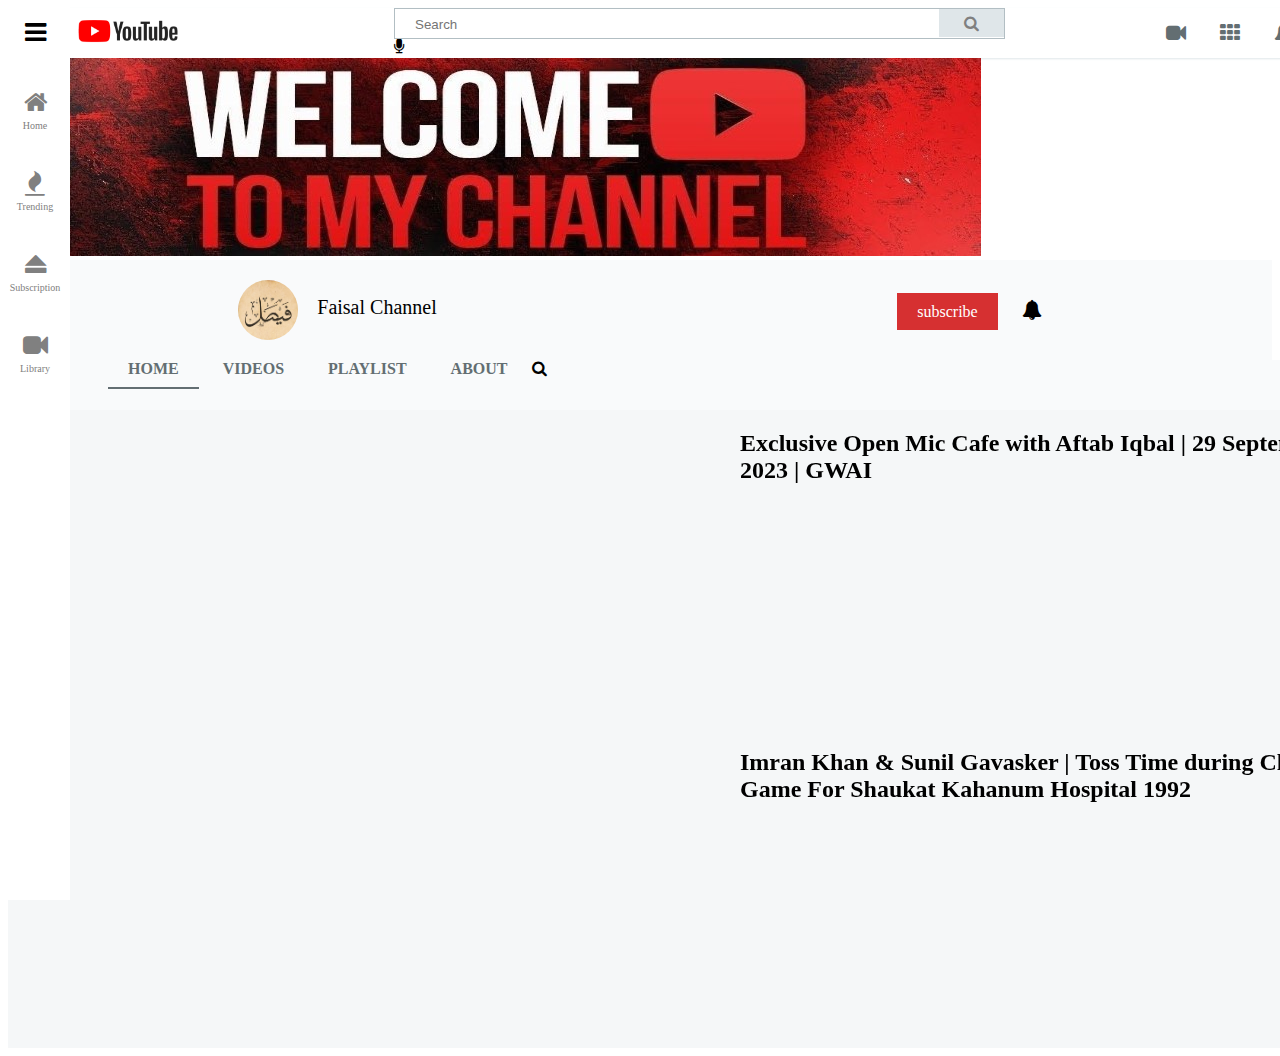
==== index.html @ 854b5bb9 "my youtube channel" ====
<!DOCTYPE html>
<html lang="en">
<head>
    <meta charset="UTF-8">
    <meta name="viewport" content="width=device-width, initial-scale=1.0">
    <title>YouTube Channel</title>
    <link type="image/x-icon" rel="icon" href="./img/Youtube-Icon-Logo-Vector.jpg">
    <link rel="stylesheet" type="text/css" href="./style.css">
    <link rel="stylesheet" type="text/css" href="https://stackpath.bootstrapcdn.com/font-awesome/4.7.0/css/font-awesome.min.css">
</head>
<body>
    <nav class="nav1">
        <div class="logo">
            <img src="./img/ytlogo.png" width="100">
        </div>
        <div class="search">
            <label>
                <input type="text" name="" placeholder="Search">
                <i class="fa fa-search" aria-hidden="true"></i>
            </label>
            <i class="fa fa-microphone"></i>
        </div>

        <div class="r-icons">
            <i class="fa fa-video-camera" aria-hidden="true"></i>
            <i class="fa fa-th" aria-hidden="true"></i>
            <i class="fa fa-bell" aria-hidden="true"></i>
            <i class="fa fa-user"></i>
        </div>
    </nav>
    <nav class="nav2">
        <i class="fa fa-bars"id="menubar"></i>
        <a href="#">
            <i class="fa fa-home"></i> <br> Home
        </a>
        <a href="#">
            <i class="fa fa-fire" aria-hidden="true"></i> <br> Trending
        </a>
        <a href="#">
            <i class="fa fa-eject" aria-hidden="true"></i> <br> Subscription
        </a>
        <a href="#">
            <i class="fa fa-video-camera" aria-hidden="true"></i> <br> Library
        </a>
    </nav>
    <div class="cart">
        <img src="./img/cpic.jpg">
    </div>
    <section class="ytname">
        <div>
            <img src="./img/logo.jpg" width="60" align="center">
            <span>Faisal Channel</span>
        </div>
        <div>
            <a href="#">subscribe</a>
            <i class="fa fa-bell"></i>

        </div>

    </section>
<section class="ytmenus">
    <a href="#">Home</a>
    <a href="#">Videos</a>
    <a href="#">Playlist</a>    
    <a href="#">About</a>
    <i class="fa fa-search"></i>    
</section>
<section class="ytvedio">
<div>
    <iframe width="560" height="315" src="https://www.youtube.com/embed/Nb0RIXAXOG0?si=yyxx6Seu-no6NQlf" title="YouTube video player" frameborder="0" allow="accelerometer; autoplay; clipboard-write; encrypted-media; gyroscope; picture-in-picture; web-share" allowfullscreen></iframe>
</div>
<div class="description">
    <h2>Exclusive Open Mic Cafe with Aftab Iqbal | 29 September 2023 | GWAI</h2>
</div>
<br>
</section>

<section class="ytvedio">
    <div>
        <iframe width="560" height="315" src="https://www.youtube.com/embed/cRFTT7L6Ugw?si=AhlgGrdl3f97mBXC" title="YouTube video player" frameborder="0" allow="accelerometer; autoplay; clipboard-write; encrypted-media; gyroscope; picture-in-picture; web-share" allowfullscreen></iframe>
    </div>
    <div class="description">
        <h2>Imran Khan & Sunil Gavasker | Toss Time during Charity Game For Shaukat Kahanum Hospital 1992</h2>
    </div>
    </section>




    </nav>












   

</body>
</html>
---- style.css ----
.nav1 {
    width: 100%;
    height: 50px;
    display: flex;
    justify-content: space-between;
    align-items: center;
    padding: 0 70px; 
    box-shadow: 0 1px 2px #dfe6e9;
}

.search {
    flex: 2;
}

.logo {
    flex: 1;
}

.r-icons {
    flex: 1;
    text-align: right;
}

.search label {
    position: relative;
    width: 100%;
    padding: 6px 10px;
    border: 1px solid #b2bec3;
    margin-right: 15px;
}

.search label input {
    padding: 6px 10px;
    width: 90%;
    border: none;
    outline: none;
}

.search label i {
    position: absolute;
    right: 0;
    top: 0;
    padding: 6px 25px;
    color: grey;
    background: #dfe6e9;
}

.r-icons i {
    margin-left: 30px;
    cursor: pointer;
    color: #636e72;
    font-size: 20px;
}

.nav2 {
    width: 70px;
    height: 100vh;
    display: flex;
    flex-direction: column;
    text-align: center;
    position: absolute;
    top: 0;
    left: 0;
    z-index: 1;
    background: white;
}

#menubar {
    margin-top: 20px;
    margin-bottom: 25px;
    cursor: pointer;
}

.nav2 a {
    text-decoration: none;
    color: grey;
    font-size: 10px;
    padding: 10px 5px;
    margin: 10px 0px;
}

.nav2 a:hover {
    background: rgba(0, 0, 0, 0.1);
}

.nav2 i {
    font-size: 25px;
    margin-bottom: 5px;
}

.cart {
    width: 100%;
    height: 100%;
}

.ytname {
    width: 100%;
    height: 100px;
    background: rgba(223, 230, 233, 0.2);
    display: flex;
    justify-content: space-around;
    align-items: center;
}

.ytname img {
    border-radius: 50%;
    margin-right: 15px;
}

.ytname span {
    font-size: 20px;
}

.ytname a {
    text-decoration: none;
    color: white;
    padding: 10px 20px;
    margin-right: 20px;
    background: #d63031;
}

.ytname i {
    font-size: 20px;
}

.ytmenus {
    width: 100%;
    height: 50px;
    background: rgba(223, 230, 233, 0.2);
    padding: 0 100px; 
}

.ytmenus a {
    text-decoration: none;
    color: #636e72;
    text-transform: uppercase;
    font-weight: bold;
    padding: 10px 20px;
}

.ytmenus a:first-child {
    border-bottom: 2px solid #636e72;
}

.ytmenus a:hover {
    color: black;
}

.ytvedio {
    width: 100%;
    background-color: rgba(223, 230, 233, 0.3);
    display: flex;
    justify-content: space-between;
    padding: 0 100px; 
}

.ytvedio > div {
    flex-basis: 50%;
}

.ytdescription {
    padding-left: 20px;
    color: #636e72;
    font-size: 15px;
    max-width: 400px;
}
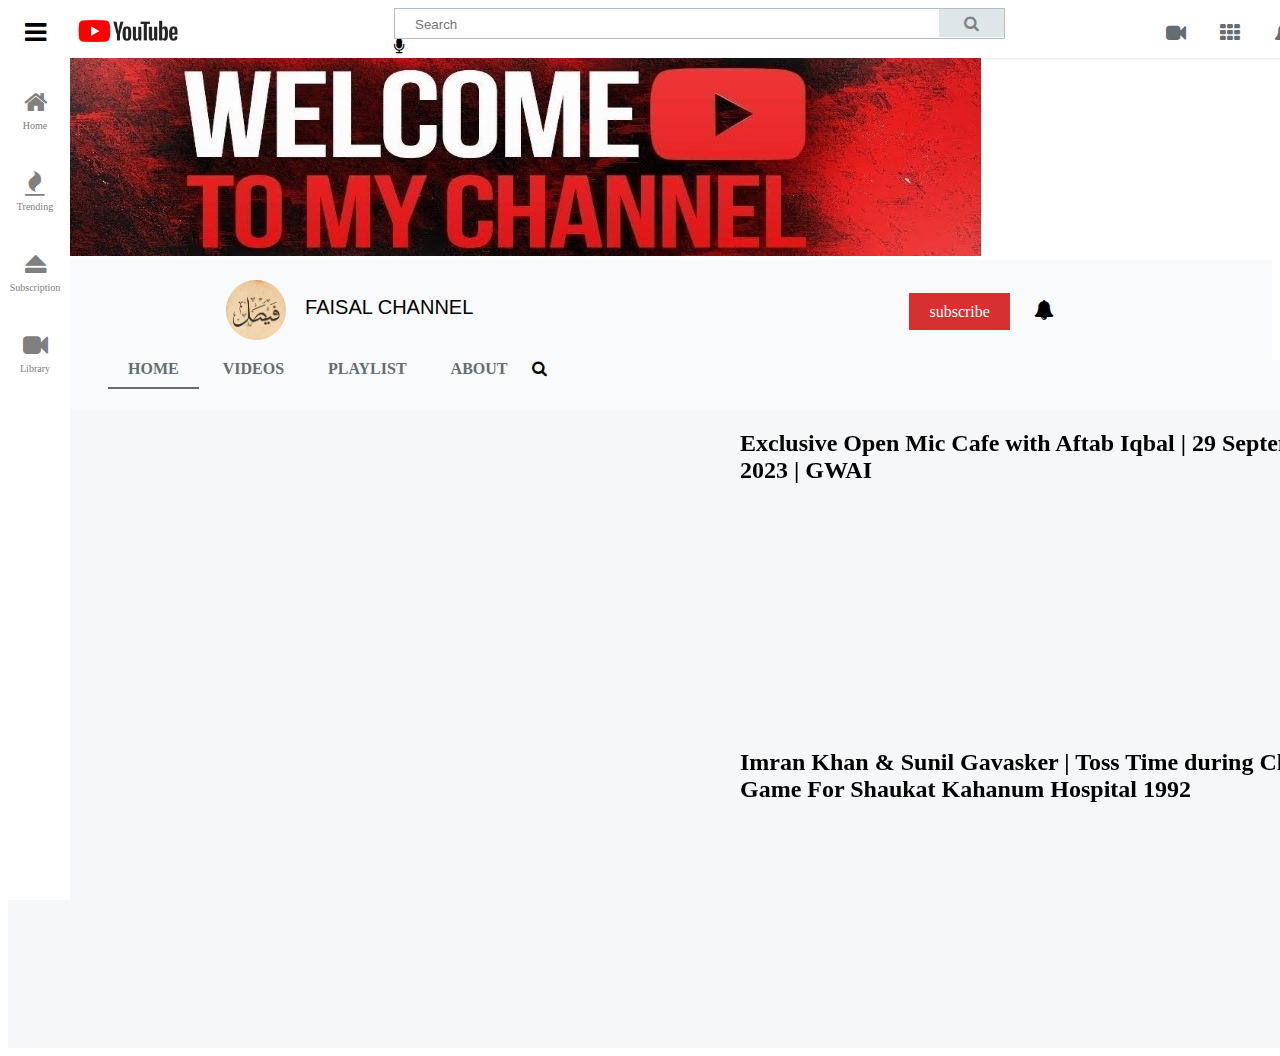
==== commit c3b381bc: "my youtube channel" ====
--- a/index.html
+++ b/index.html
@@ -83,10 +83,6 @@
         <h2>Imran Khan & Sunil Gavasker | Toss Time during Charity Game For Shaukat Kahanum Hospital 1992</h2>
     </div>
     </section>
-
-
-
-
     </nav>
 
 
--- a/style.css
+++ b/style.css
@@ -109,7 +109,11 @@
 
 .ytname span {
     font-size: 20px;
-}
+    font-family: Verdana, Geneva, Tahoma, sans-serif;
+    text-transform: uppercase;
+    text-decoration: solid;
+    text-shadow: #636e72;
+    }
 
 .ytname a {
     text-decoration: none;
